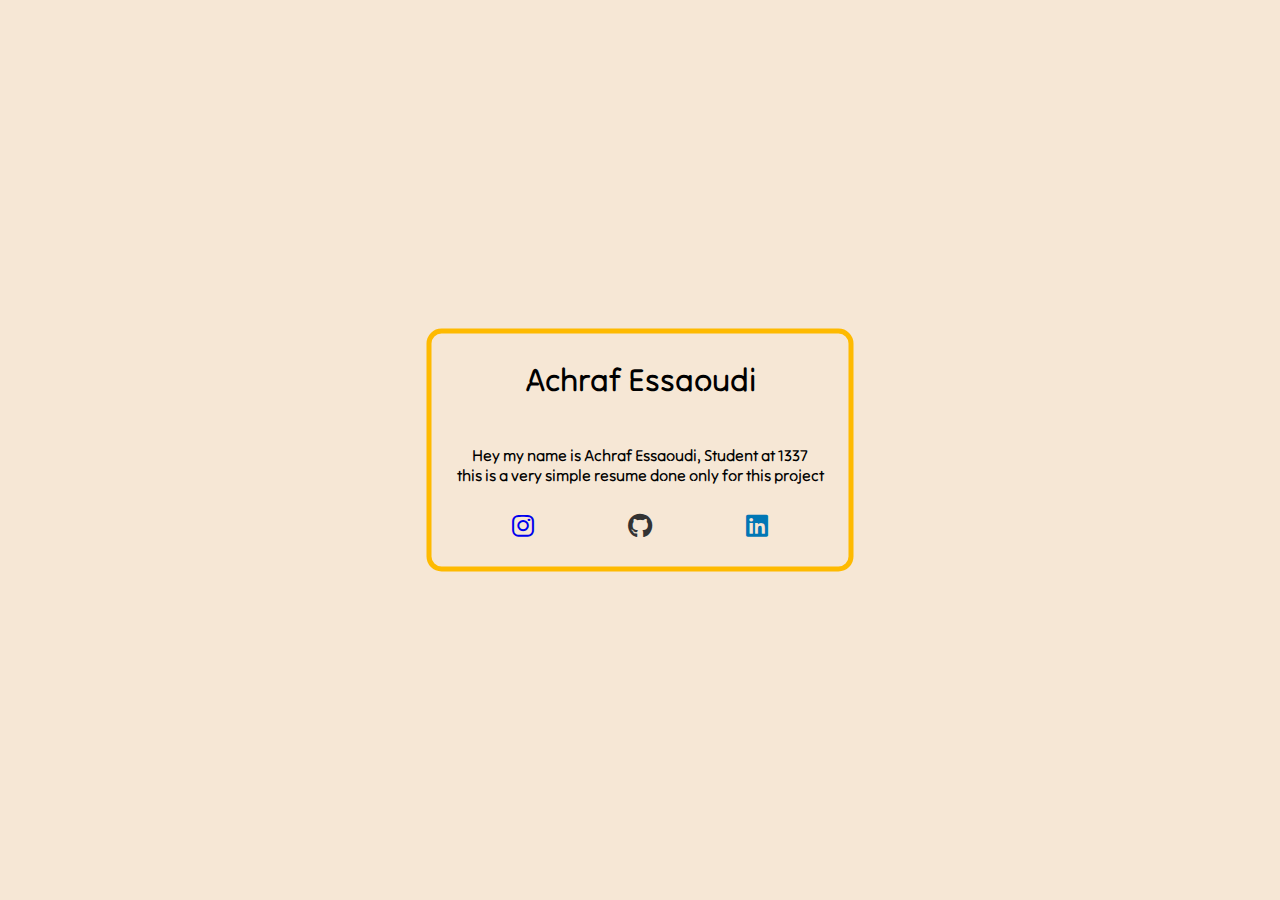
==== srcs/requirements/bonus/portfolio/assets/index.html @ 649d7d21 "gitignore added" ====
<!DOCTYPE html>
<html lang="en">
<head>
    <meta charset="UTF-8">
    <meta name="viewport" content="width=device-width, initial-scale=1.0">
    <title>Document</title>
    <link rel="stylesheet" href="style.css">
    <link rel="stylesheet" href="https://cdnjs.cloudflare.com/ajax/libs/font-awesome/6.0.0/css/all.min.css">
</head>
<body>
    <div class="con">
        <h1>Achraf Essaoudi</h1>
        <p>Hey my name is Achraf Essaoudi, Student at 1337</p>
        <p>this is a very simple resume done only for this project</p>
        <div class="icons">
            <a href="https://www.instagram.com/ashrafess11/" target="_blank">
                <i class="fa-brands fa-instagram" style="color: C13584;"></i>
            </a> 
            <a href="https://github.com/ashrafess00" target="_blank">
                <i class="fa-brands fa-github" style="color: #333"></i>
            </a>
            <a href="https://www.linkedin.com/in/achraf-essaoudi-792980165/" target="_blank">
                <i class="fa-brands fa-linkedin" style="color: #0077B5;"></i>
            </a>
        </div>
        
    </div>
    <dfn><dfn></dfn></dfn>
</body>
<script src="script.js"></script>
</html>
---- srcs/requirements/bonus/portfolio/assets/style.css ----
@import url('https://fonts.googleapis.com/css2?family=Tilt+Neon&display=swap');
* {
    margin: 0px;
    padding: 0px;
    box-sizing: border-box;
}

body {
    background-color: rgb(246, 231, 213);
    font-family: 'Tilt Neon', sans-serif;
}

.con h1 {
    margin-bottom: 45px;
}
.con {
    position: absolute;
    top: 50%;
    left: 50%;
    transform: translate(-50%, -50%);
    border: 5px rgb(254, 186, 0) solid;
    border-radius: 15px;
    padding: 25px;
    text-align: center;
}


.icons {
    display: flex;
    width: 70%;
    margin-left: auto;
    margin-right: auto;
    justify-content: space-between;
    font-size: 25px;
    margin-top: 25px;
}

.icons a {
    position: relative;
    top: 0;
    transition: top ease 0.6s;
}

a:hover {
    top: 5px;
}
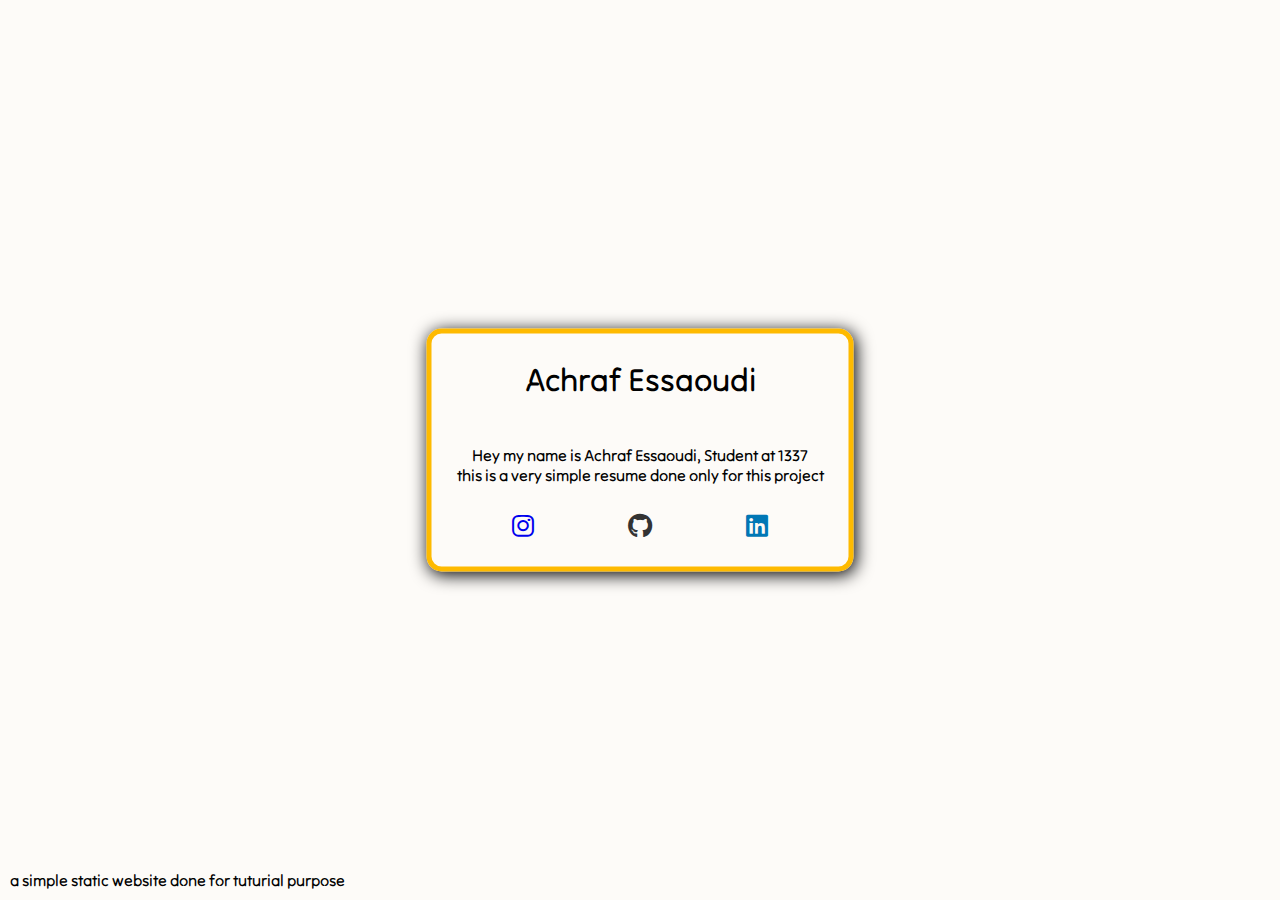
==== commit 9b6d6339: "now portfolio.conf copied from to nginx container" ====
--- a/srcs/requirements/bonus/portfolio/assets/index.html
+++ b/srcs/requirements/bonus/portfolio/assets/index.html
@@ -26,6 +26,7 @@
         
     </div>
     <dfn><dfn></dfn></dfn>
+    <footer>a simple static website done for tuturial purpose</footer>
 </body>
 <script src="script.js"></script>
 </html>--- a/srcs/requirements/bonus/portfolio/assets/style.css
+++ b/srcs/requirements/bonus/portfolio/assets/style.css
@@ -6,7 +6,7 @@
 }
 
 body {
-    background-color: rgb(246, 231, 213);
+    background-color: rgba(246, 231, 213, 0.172);
     font-family: 'Tilt Neon', sans-serif;
 }
 
@@ -22,6 +22,7 @@
     border-radius: 15px;
     padding: 25px;
     text-align: center;
+    box-shadow: 2px 3px 17px black;
 }
 
 
@@ -43,4 +44,10 @@
 
 a:hover {
     top: 5px;
+}
+
+footer {
+    position: absolute;
+    bottom: 0;
+    margin: 10px;
 }